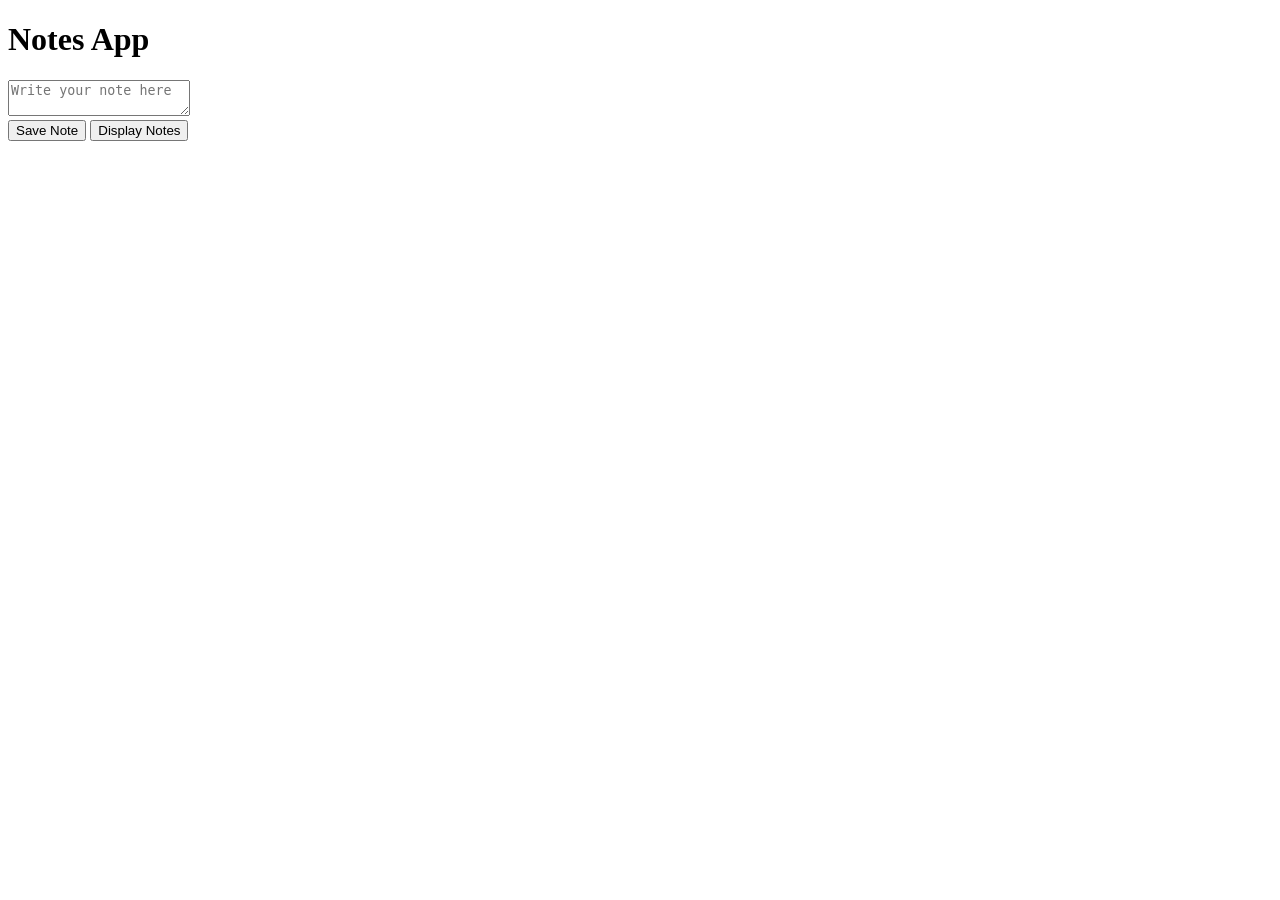
==== fronted development/notes.html @ ea05f46e "Add files via upload" ====
<!DOCTYPE html>
<html lang="en">
<head>
  <meta charset="UTF-8">
  <meta name="viewport" content="width=device-width, initial-scale=1.0">
  <title>Notes App</title>
</head>
<body>
  <div class="container">
    <h1>Notes App</h1>

    <textarea id="noteinput" placeholder="Write your note here"></textarea>
    <br>

    <button id="savebtn">Save Note</button>
    <button id="displaybtn">Display Notes</button>

    <div id="notescontainer"></div>
  </div>

  <script src="script.js"></script>
</body>
</html>
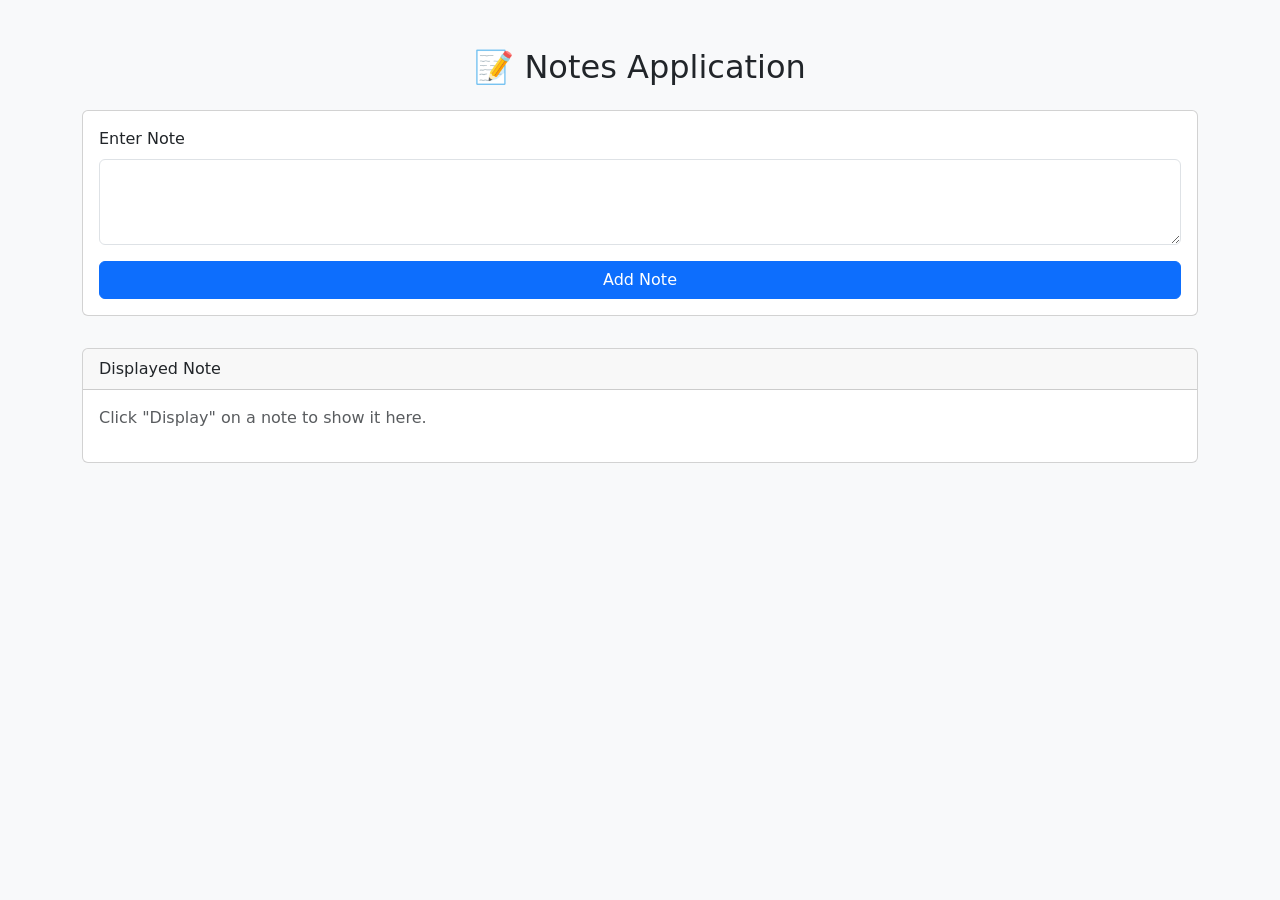
==== commit c557d859: "Add files via upload" ====
--- a/fronted development/notes.html
+++ b/fronted development/notes.html
@@ -2,22 +2,40 @@
 <html lang="en">
 <head>
   <meta charset="UTF-8">
-  <meta name="viewport" content="width=device-width, initial-scale=1.0">
+  <meta name="viewport" content="width=device-width, initial-scale=1">
   <title>Notes App</title>
+  <!-- Bootstrap CSS -->
+  <link href="https://cdn.jsdelivr.net/npm/bootstrap@5.3.0/dist/css/bootstrap.min.css" rel="stylesheet">
 </head>
-<body>
-  <div class="container">
-    <h1>Notes App</h1>
+<body class="bg-light">
 
-    <textarea id="noteinput" placeholder="Write your note here"></textarea>
-    <br>
+  <div class="container mt-5">
+    <h2 class="text-center mb-4">📝 Notes Application</h2>
 
-    <button id="savebtn">Save Note</button>
-    <button id="displaybtn">Display Notes</button>
+    <!-- Add Note Form -->
+    <div class="card p-3 mb-4">
+      <div class="mb-3">
+        <label for="noteInput" class="form-label">Enter Note</label>
+        <textarea id="noteInput" class="form-control" rows="3"></textarea>
+      </div>
+      <button id="addNoteBtn" class="btn btn-primary">Add Note</button>
+    </div>
 
-    <div id="notescontainer"></div>
+    <!-- Notes List -->
+    <div id="notesContainer" class="row g-3"></div>
+
+    <!-- Display Box -->
+    <div class="card mt-4">
+      <div class="card-header">Displayed Note</div>
+      <div class="card-body">
+        <p id="displayBox" class="text-muted">Click "Display" on a note to show it here.</p>
+      </div>
+    </div>
   </div>
 
-  <script src="script.js"></script>
+  <!-- Bootstrap JS -->
+  <script src="https://cdn.jsdelivr.net/npm/bootstrap@5.3.0/dist/js/bootstrap.bundle.min.js"></script>
+  <!-- Custom JS -->
+  <script src="storage.js"></script>
 </body>
 </html>
